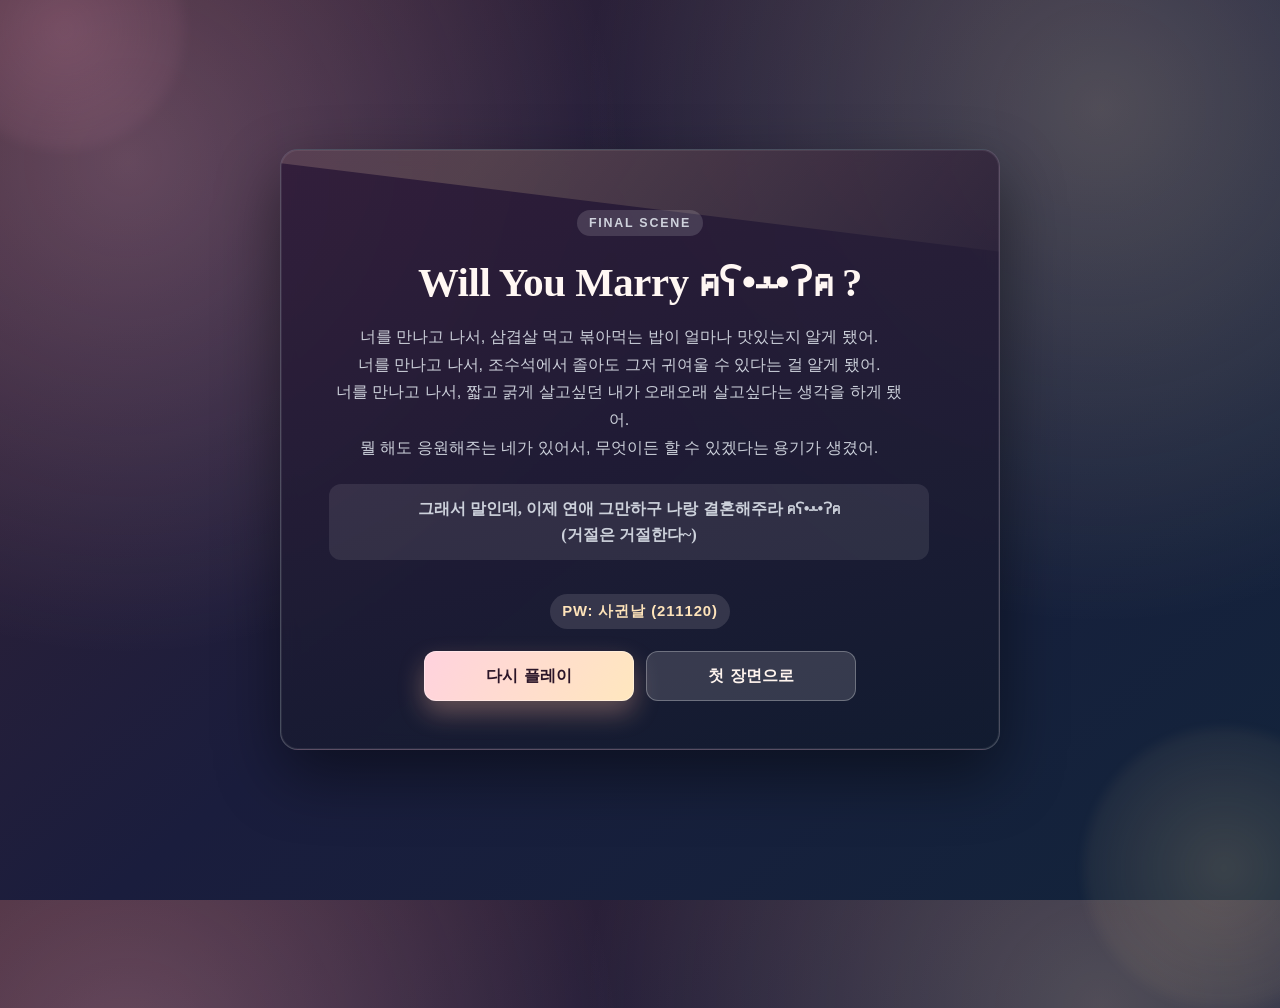
==== ending.html @ cffb1379 "feat: 디자인 색상 변경 및 모바일 제어 최적화" ====
<!doctype html>
<html lang="ko">
<head>
  <meta charset="UTF-8" />
  <meta name="viewport" content="width=device-width, initial-scale=1.0" />
  <title>우리 이야기의 마지막 장면</title>
  <link rel="stylesheet" href="style.css" />
  <style>
    .proposal-ending {
      position: relative;
      align-items: center;
      overflow: hidden;
      background:
        radial-gradient(circle at 10% 18%, rgba(255, 191, 210, 0.25), transparent 36%),
        radial-gradient(circle at 86% 12%, rgba(255, 228, 170, 0.24), transparent 38%),
        linear-gradient(140deg, #3a2233 0%, #1a1d3d 50%, #12243b 100%);
      padding: clamp(18px, 5vw, 42px);
    }

    .proposal-ending::before,
    .proposal-ending::after {
      content: "";
      position: absolute;
      border-radius: 999px;
      opacity: 0.5;
      filter: blur(6px);
      pointer-events: none;
      animation: endingFloat 7s ease-in-out infinite;
    }

    .proposal-ending::before {
      width: 240px;
      height: 240px;
      top: -90px;
      left: -56px;
      background: radial-gradient(circle, rgba(255, 164, 198, 0.35), rgba(255, 164, 198, 0));
    }

    .proposal-ending::after {
      width: 280px;
      height: 280px;
      right: -84px;
      bottom: -108px;
      background: radial-gradient(circle, rgba(255, 218, 149, 0.34), rgba(255, 218, 149, 0));
      animation-delay: -3.2s;
    }

    .ending-proposal-card {
      width: min(720px, 100%);
      padding: clamp(28px, 5vw, 48px);
      text-align: center;
      border: 1px solid rgba(255, 255, 255, 0.22);
      background: linear-gradient(165deg, rgba(48, 28, 57, 0.9), rgba(17, 27, 47, 0.9));
      box-shadow:
        0 26px 64px rgba(0, 0, 0, 0.45),
        inset 0 0 0 1px rgba(255, 255, 255, 0.07);
      backdrop-filter: blur(8px);
      position: relative;
      overflow: hidden;
      animation: endingCardRise 0.75s ease-out both;
    }

    .ending-proposal-card::before {
      content: "";
      position: absolute;
      inset: -30% auto auto -10%;
      width: 128%;
      height: 40%;
      background: linear-gradient(
        120deg,
        rgba(255, 191, 210, 0.19) 0%,
        rgba(255, 228, 170, 0.18) 38%,
        rgba(255, 255, 255, 0) 100%
      );
      transform: rotate(7deg);
      pointer-events: none;
    }

    .ending-proposal-card > * {
      position: relative;
      z-index: 1;
      opacity: 0;
      transform: translateY(14px);
      animation: endingContentRise 0.6s ease forwards;
    }

    .ending-proposal-card > *:nth-child(1) {
      animation-delay: 0.08s;
    }

    .ending-proposal-card > *:nth-child(2) {
      animation-delay: 0.16s;
    }

    .ending-proposal-card > *:nth-child(3) {
      animation-delay: 0.24s;
    }

    .ending-proposal-card > *:nth-child(4) {
      animation-delay: 0.32s;
    }

    .ending-proposal-card > *:nth-child(5) {
      animation-delay: 0.4s;
    }

    .ending-proposal-card > *:nth-child(6) {
      animation-delay: 0.48s;
    }

    .ending-tag {
      display: inline-block;
      margin: 0 0 14px;
      padding: 6px 12px;
      border-radius: 999px;
      letter-spacing: 0.14em;
      text-transform: uppercase;
      font-size: 0.78rem;
      font-weight: 700;
      color: #fffaf0;
      background: rgba(255, 255, 255, 0.14);
      font-family: "Pretendard", "Apple SD Gothic Neo", "Noto Sans KR", sans-serif;
    }

    .ending-proposal-card h1 {
      margin: 0 0 14px;
      font-size: clamp(1.85rem, 4.6vw, 2.55rem);
      line-height: 1.25;
      color: #fff7f3;
      font-family: "Nanum Myeongjo", "Noto Serif KR", "Times New Roman", serif;
      font-weight: 700;
      letter-spacing: -0.01em;
    }

    .ending-lead {
      margin: 0 auto 14px;
      max-width: 580px;
      font-size: 1.02rem;
      line-height: 1.7;
      color: rgba(255, 247, 243, 0.9);
      font-family: "Pretendard", "Apple SD Gothic Neo", "Noto Sans KR", sans-serif;
    }

    .ending-proposal-line {
      margin: 0 auto 18px;
      max-width: 600px;
      padding: 12px 14px;
      border-radius: 12px;
      background: rgba(255, 255, 255, 0.09);
      color: #fff5ea;
      line-height: 1.6;
      font-size: 1.03rem;
      font-family: "Nanum Myeongjo", "Noto Serif KR", "Times New Roman", serif;
      font-weight: 600;
    }

    .ending-password {
      margin: 0 auto 24px;
      display: inline-flex;
      align-items: center;
      gap: 8px;
      padding: 8px 12px;
      border-radius: 999px;
      background: rgba(255, 255, 255, 0.12);
      color: rgba(255, 247, 243, 0.95);
      font-family: "Pretendard", "Apple SD Gothic Neo", "Noto Sans KR", sans-serif;
      font-size: 0.93rem;
    }

    .ending-password strong {
      color: #ffe4ba;
      letter-spacing: 0.06em;
    }

    .ending-actions {
      gap: 12px;
    }

    .ending-primary {
      width: 210px;
      height: 50px;
      color: #2b1528;
      background: linear-gradient(120deg, #ffd2de 0%, #ffe7be 100%);
      box-shadow:
        0 12px 26px rgba(255, 188, 154, 0.33),
        0 0 0 1px rgba(255, 255, 255, 0.35) inset;
      transition: transform 0.18s ease, box-shadow 0.18s ease;
      margin: 0;
    }

    .ending-primary:hover {
      transform: translateY(-2px);
      box-shadow:
        0 16px 30px rgba(255, 188, 154, 0.45),
        0 0 0 1px rgba(255, 255, 255, 0.4) inset;
    }

    .ending-secondary {
      width: 210px;
      height: 50px;
      background: rgba(255, 255, 255, 0.14);
      box-shadow: inset 0 0 0 1px rgba(255, 255, 255, 0.28);
      color: #fff4ee;
      transition: transform 0.18s ease, background 0.18s ease;
    }

    .ending-secondary:hover {
      transform: translateY(-2px);
      background: rgba(255, 255, 255, 0.2);
    }

    @keyframes endingCardRise {
      from {
        opacity: 0;
        transform: translateY(14px) scale(0.98);
      }

      to {
        opacity: 1;
        transform: translateY(0) scale(1);
      }
    }

    @keyframes endingContentRise {
      to {
        opacity: 1;
        transform: translateY(0);
      }
    }

    @keyframes endingFloat {
      0%,
      100% {
        transform: translateY(0);
      }

      50% {
        transform: translateY(16px);
      }
    }

    @media (max-width: 620px) {
      .ending-primary,
      .ending-secondary {
        width: 100%;
      }
    }
  </style>
</head>
<body class="ending-page proposal-ending">
  <main class="ending-card ending-proposal-card">
    <p class="ending-tag">Final Scene</p>
    <h1>Will You Marry คʕ•ﻌ•ʔค ?</h1>
    <p class="ending-lead">
      너를 만나고 나서, 삼겹살 먹고 볶아먹는 밥이 얼마나 맛있는지 알게 됐어.<br />
      너를 만나고 나서, 조수석에서 졸아도 그저 귀여울 수 있다는 걸 알게 됐어.<br />
      너를 만나고 나서, 짧고 굵게 살고싶던 내가 오래오래 살고싶다는 생각을 하게 됐어.<br />
      뭘 해도 응원해주는 네가 있어서, 무엇이든 할 수 있겠다는 용기가 생겼어.<br />
    </p>
    <p class="ending-proposal-line">
      그래서 말인데, 이제 연애 그만하구 나랑 결혼해주라 คʕ•ﻌ•ʔค <br />
      (거절은 거절한다~)
    </p>
    <p class="ending-password"><strong>PW: 사귄날 (211120)</strong> </p>
    <div class="ending-actions">
      <a class="landing-start ending-primary" href="puzzle.html">다시 플레이</a>
      <a class="ending-link ending-secondary" href="index.html">첫 장면으로</a>
    </div>
  </main>
</body>
</html>
---- style.css ----
:root {
  --bg: #0f172a;
  --panel: #1e293b;
  --text: #e2e8f0;
  --accent: #38bdf8;
  --grid: #0b1325;
  --tile-radius: 12px;
  --shadow: 0 10px 25px rgba(0, 0, 0, 0.25);
}

* {
  box-sizing: border-box;
}

body {
  font-family: "Inter", system-ui, -apple-system, BlinkMacSystemFont, "Segoe UI", sans-serif;
  margin: 0;
  background: radial-gradient(circle at 20% 20%, #1e293b, #0f172a 50%);
  color: var(--text);
  display: flex;
  justify-content: center;
  align-items: flex-start;
  min-height: 100vh;
  padding: 24px;
}

.landing-page {
  align-items: center;
}

.landing-card {
  width: min(480px, 100%);
  padding: 28px 24px;
  border-radius: 18px;
  text-align: center;
  background: linear-gradient(160deg, rgba(30, 41, 59, 0.96), rgba(15, 23, 42, 0.96));
  box-shadow: 0 16px 40px rgba(0, 0, 0, 0.45);
}

.landing-card h1 {
  margin: 0;
  font-size: 1.6rem;
}

.landing-card p {
  margin: 12px 0 20px;
  color: rgba(226, 232, 240, 0.85);
}

.landing-start {
  display: grid;
  place-items: center;
  width: 180px;
  height: 48px;
  margin: 0 auto;
  border-radius: 12px;
  text-decoration: none;
  font-size: 1rem;
  font-weight: 700;
  color: #0f172a;
  background: linear-gradient(135deg, #7dd3fc, #67e8f9);
  box-shadow: 0 10px 25px rgba(14, 165, 233, 0.35);
}

.landing-start:focus-visible {
  outline: 2px solid #f8fafc;
  outline-offset: 3px;
}

.ending-page {
  align-items: center;
}

.ending-card {
  width: min(520px, 100%);
  padding: 30px 24px;
  border-radius: 18px;
  text-align: center;
  background: linear-gradient(160deg, rgba(30, 41, 59, 0.96), rgba(15, 23, 42, 0.96));
  box-shadow: 0 16px 40px rgba(0, 0, 0, 0.45);
}

.ending-card h1 {
  margin: 0;
  font-size: 1.8rem;
}

.ending-card p {
  margin: 12px 0 22px;
  color: rgba(226, 232, 240, 0.88);
}

.ending-actions {
  display: flex;
  justify-content: center;
  flex-wrap: wrap;
  gap: 10px;
}

.ending-link {
  display: grid;
  place-items: center;
  width: 180px;
  height: 48px;
  border-radius: 12px;
  text-decoration: none;
  font-size: 1rem;
  font-weight: 700;
  color: #e2e8f0;
  background: rgba(148, 163, 184, 0.2);
  box-shadow: inset 0 0 0 1px rgba(226, 232, 240, 0.22);
}

.ending-link:focus-visible {
  outline: 2px solid #f8fafc;
  outline-offset: 3px;
}

.puzzle-page {
  position: relative;
  overflow-x: hidden;
  font-family: "Pretendard", "Apple SD Gothic Neo", "Noto Sans KR", sans-serif;
  background:
    radial-gradient(circle at 12% 16%, rgba(255, 191, 211, 0.22), transparent 36%),
    radial-gradient(circle at 86% 14%, rgba(255, 228, 170, 0.2), transparent 38%),
    linear-gradient(140deg, #3c1f36 0%, #1d1e3f 52%, #132439 100%);
}

.puzzle-page::before,
.puzzle-page::after {
  content: "";
  position: fixed;
  border-radius: 999px;
  pointer-events: none;
  filter: blur(8px);
  opacity: 0.45;
  z-index: 0;
  animation: puzzleFloat 7s ease-in-out infinite;
}

.puzzle-page::before {
  width: 240px;
  height: 240px;
  top: -90px;
  left: -60px;
  background: radial-gradient(circle, rgba(255, 163, 197, 0.32), rgba(255, 163, 197, 0));
}

.puzzle-page::after {
  width: 280px;
  height: 280px;
  right: -90px;
  bottom: -110px;
  background: radial-gradient(circle, rgba(255, 221, 155, 0.32), rgba(255, 221, 155, 0));
  animation-delay: -3.2s;
}

.puzzle-page .app {
  position: relative;
  z-index: 1;
  max-width: 1040px;
  gap: 20px;
}

.puzzle-page .container {
  border-radius: 18px;
  border: 1px solid rgba(255, 255, 255, 0.2);
  background: linear-gradient(165deg, rgba(49, 30, 58, 0.9), rgba(18, 28, 48, 0.9));
  box-shadow:
    0 26px 56px rgba(0, 0, 0, 0.42),
    inset 0 0 0 1px rgba(255, 255, 255, 0.07);
}

.puzzle-page .side-panel {
  border-radius: 18px;
  border: 1px solid rgba(255, 255, 255, 0.18);
  background: linear-gradient(170deg, rgba(58, 34, 63, 0.75), rgba(24, 34, 55, 0.78));
  box-shadow:
    0 20px 48px rgba(0, 0, 0, 0.36),
    inset 0 0 0 1px rgba(255, 255, 255, 0.05);
}

.puzzle-intro {
  margin-bottom: 14px;
  padding: 12px 14px;
  border-radius: 14px;
  border: 1px solid rgba(255, 255, 255, 0.18);
  background: linear-gradient(140deg, rgba(255, 255, 255, 0.11), rgba(255, 255, 255, 0.03));
}

.puzzle-intro__tag {
  display: inline-block;
  margin: 0 0 8px;
  padding: 4px 9px;
  border-radius: 999px;
  text-transform: uppercase;
  letter-spacing: 0.12em;
  font-size: 0.72rem;
  font-weight: 700;
  color: #fff7f0;
  background: rgba(255, 255, 255, 0.16);
}

.puzzle-intro h1 {
  margin: 0 0 6px;
  font-size: clamp(1.22rem, 2.8vw, 1.5rem);
  line-height: 1.3;
  color: #fff7f2;
  font-family: "Nanum Myeongjo", "Noto Serif KR", "Times New Roman", serif;
}

.puzzle-intro p {
  margin: 0;
  color: rgba(255, 247, 242, 0.88);
  line-height: 1.6;
  font-size: 0.95rem;
}

.puzzle-page .hud {
  padding-top: 2px;
  display: grid;
  grid-template-columns: minmax(110px, 0.9fr) minmax(220px, 1.6fr) minmax(180px, 1.25fr);
  grid-template-areas:
    "moves progress objective"
    ". . restart";
  align-items: stretch;
  row-gap: 8px;
  gap: 10px;
}

.puzzle-page .hud strong {
  white-space: nowrap;
  font-size: 0.93rem;
}

.puzzle-page .hud__item--moves {
  grid-area: moves;
}

.puzzle-page .hud__item--progress {
  grid-area: progress;
}

.puzzle-page .hud__item--objective {
  grid-area: objective;
}

.puzzle-page .hud__item {
  min-height: 48px;
  padding: 10px 12px;
  display: flex;
  align-items: center;
  gap: 8px;
  min-width: 0;
  border-radius: 12px;
  background: rgba(255, 255, 255, 0.09);
  box-shadow: inset 0 0 0 1px rgba(255, 255, 255, 0.12);
}

.puzzle-page .hud__value {
  margin-left: auto;
  text-align: right;
  font-weight: 700;
  color: rgba(255, 247, 242, 0.95);
}

.puzzle-page .hud__value--long {
  max-width: 100%;
  white-space: nowrap;
  overflow: hidden;
  text-overflow: ellipsis;
}

.puzzle-page .hud__progress {
  min-width: 0;
  gap: 5px;
  justify-content: center;
  align-items: stretch;
}

.puzzle-page .hud__progress .gauge {
  width: 100%;
}

.puzzle-page .gauge__cell {
  background: rgba(255, 255, 255, 0.12);
  box-shadow: inset 0 0 0 1px rgba(255, 255, 255, 0.1);
}

.puzzle-page .gauge__cell.filled {
  background: linear-gradient(135deg, #ffc7d7, #ffe2af);
  box-shadow: 0 0 0 1px rgba(255, 255, 255, 0.2);
}

.puzzle-page .gauge__text {
  color: rgba(255, 247, 243, 0.92);
}

.puzzle-page .icon-button {
  width: 48px;
  height: 48px;
  margin: 0;
  background: rgba(255, 255, 255, 0.12);
  color: rgba(255, 247, 243, 0.92);
  box-shadow:
    0 8px 20px rgba(0, 0, 0, 0.25),
    inset 0 0 0 1px rgba(255, 255, 255, 0.2);
}

.puzzle-page .hud__restart {
  grid-area: restart;
  justify-self: end;
  align-self: start;
}

.puzzle-page .icon-button:hover {
  background: rgba(255, 255, 255, 0.2);
}

.puzzle-page .celebration {
  background: linear-gradient(135deg, rgba(255, 166, 195, 0.36), rgba(255, 225, 164, 0.33));
  color: #fff9f3;
  box-shadow: 0 10px 26px rgba(0, 0, 0, 0.32);
}

.puzzle-page canvas {
  border: 1px solid rgba(255, 255, 255, 0.13);
}

.puzzle-page #artCanvas {
  background: linear-gradient(160deg, rgba(255, 196, 213, 0.16), rgba(255, 226, 171, 0.12));
  box-shadow: inset 0 0 0 1px rgba(255, 255, 255, 0.12);
}

.puzzle-page .instructions {
  border: 1px solid rgba(255, 255, 255, 0.12);
  background: rgba(255, 255, 255, 0.08);
}

.puzzle-page .instructions h2 {
  color: #fff7f2;
}

.puzzle-page .instructions ul {
  color: rgba(255, 247, 242, 0.9);
}

@media (max-width: 930px) {
  .puzzle-page .hud {
    grid-template-columns: minmax(105px, 0.95fr) minmax(180px, 1.45fr) minmax(150px, 1.2fr);
  }
}

@media (max-width: 760px) {
  .puzzle-page .hud {
    grid-template-columns: repeat(2, minmax(0, 1fr));
    grid-template-areas:
      "moves objective"
      "progress progress"
      ". restart";
  }
}

@media (max-width: 620px) {
  .puzzle-page .hud {
    grid-template-columns: 1fr;
    grid-template-areas:
      "moves"
      "progress"
      "objective"
      "restart";
  }

  .puzzle-page .hud__restart {
    justify-self: start;
  }
}

@keyframes puzzleFloat {
  0%,
  100% {
    transform: translateY(0);
  }

  50% {
    transform: translateY(16px);
  }
}

.app {
  display: grid;
  grid-template-columns: minmax(0, 640px) 260px;
  gap: 18px;
  width: 100%;
  max-width: 980px;
}

.container {
  background: var(--panel);
  border-radius: 16px;
  padding: 16px;
  box-shadow: var(--shadow);
  width: 100%;
}

.side-panel {
  background: rgba(255, 255, 255, 0.04);
  border-radius: 16px;
  padding: 14px;
  box-shadow: var(--shadow);
  display: flex;
  flex-direction: column;
  gap: 12px;
  max-height: 100%;
}

.side-panel__header h2 {
  margin: 0 0 4px;
}

.side-panel__header p {
  margin: 0;
  color: rgba(226, 232, 240, 0.75);
  font-size: 0.95rem;
}

#artCanvas {
  width: 100%;
  height: auto;
  border-radius: 12px;
  background: linear-gradient(160deg, rgba(255, 255, 255, 0.04), rgba(255, 255, 255, 0.08));
  box-shadow: inset 0 0 0 1px rgba(255, 255, 255, 0.06);
}

.hud {
  display: flex;
  justify-content: space-between;
  gap: 12px;
  padding: 8px 0 16px;
  flex-wrap: wrap;
  align-items: center;
}

.hud__item {
  background: rgba(255, 255, 255, 0.04);
  padding: 8px 12px;
  border-radius: 12px;
  box-shadow: inset 0 0 0 1px rgba(255, 255, 255, 0.04);
}

.hud__progress {
  display: flex;
  flex-direction: column;
  gap: 6px;
  min-width: 200px;
}

.hud__progress-label {
  display: flex;
  align-items: center;
  justify-content: space-between;
  gap: 8px;
}

.gauge {
  display: grid;
  grid-template-columns: repeat(10, 1fr);
  gap: 4px;
  width: 100%;
}

.gauge__cell {
  height: 10px;
  border-radius: 4px;
  background: rgba(255, 255, 255, 0.08);
  box-shadow: inset 0 0 0 1px rgba(255, 255, 255, 0.05);
  transition: background 0.2s ease;
}

.gauge__cell.filled {
  background: linear-gradient(135deg, var(--accent), #f472b6);
  box-shadow: 0 0 0 1px rgba(255, 255, 255, 0.12);
}

.gauge__text {
  font-weight: 700;
  text-align: right;
  color: rgba(226, 232, 240, 0.9);
}

.icon-button {
  border: none;
  background: rgba(255, 255, 255, 0.08);
  color: var(--text);
  width: 44px;
  height: 44px;
  border-radius: 12px;
  display: grid;
  place-items: center;
  box-shadow: var(--shadow);
  cursor: pointer;
  transition: transform 0.1s ease, background 0.2s ease;
}

.icon-button svg {
  width: 22px;
  height: 22px;
  fill: currentColor;
}

.icon-button:active {
  transform: scale(0.95);
}

.celebration {
  margin: 4px 0 12px;
  padding: 10px 12px;
  border-radius: 12px;
  background: linear-gradient(135deg, rgba(56, 189, 248, 0.28), rgba(244, 114, 182, 0.22));
  color: #f8fafc;
  font-weight: 800;
  letter-spacing: 0.01em;
  opacity: 0;
  transform: translateY(-8px);
  transition: opacity 0.25s ease, transform 0.25s ease;
  text-align: center;
  box-shadow: 0 10px 30px rgba(0, 0, 0, 0.35);
}

.celebration.is-visible {
  opacity: 1;
  transform: translateY(0);
}

canvas {
  background: var(--grid);
  border-radius: 16px;
  width: 100%;
  height: auto;
  display: block;
  box-shadow: var(--shadow);
  touch-action: none;
}

.instructions {
  margin-top: 16px;
  background: rgba(255, 255, 255, 0.04);
  padding: 12px 14px;
  border-radius: 12px;
  line-height: 1.5;
}

.instructions h2 {
  margin: 0 0 8px;
  font-size: 1.05rem;
}

.instructions ul {
  padding-left: 18px;
  margin: 0;
  color: rgba(226, 232, 240, 0.9);
}

.instructions li {
  margin-bottom: 6px;
}

@media (max-width: 980px) {
  .app {
    grid-template-columns: 1fr;
  }

  .side-panel {
    order: -1;
  }
}
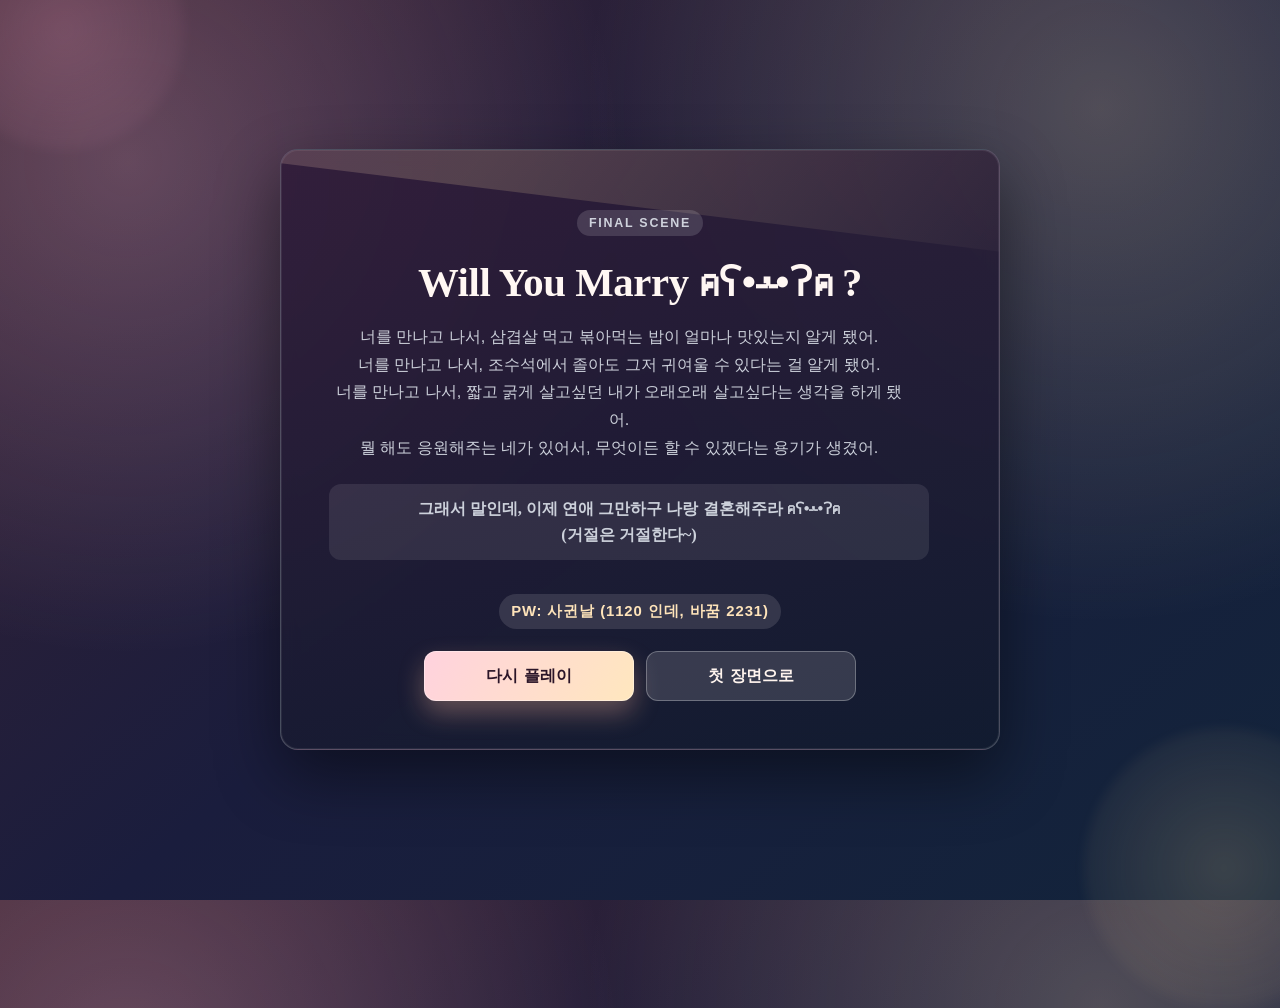
==== commit c8f28053: "feat: 엔딩 전 영상 편지 페이지 추가 및 레벨 난이도 조정 - final-video.html 추가: 마지막 레벨 클리어 후 영상 재생, 종료 시 ending.html 이동 -" ====
--- a/ending.html
+++ b/ending.html
@@ -3,7 +3,7 @@
 <head>
   <meta charset="UTF-8" />
   <meta name="viewport" content="width=device-width, initial-scale=1.0" />
-  <title>우리 이야기의 마지막 장면</title>
+  <title>>_<!</title>
   <link rel="stylesheet" href="style.css" />
   <style>
     .proposal-ending {
@@ -261,7 +261,7 @@
       그래서 말인데, 이제 연애 그만하구 나랑 결혼해주라 คʕ•ﻌ•ʔค <br />
       (거절은 거절한다~)
     </p>
-    <p class="ending-password"><strong>PW: 사귄날 (211120)</strong> </p>
+    <p class="ending-password"><strong>PW: 사귄날 (1120 인데, 바꿈 2231)</strong> </p>
     <div class="ending-actions">
       <a class="landing-start ending-primary" href="puzzle.html">다시 플레이</a>
       <a class="ending-link ending-secondary" href="index.html">첫 장면으로</a>
